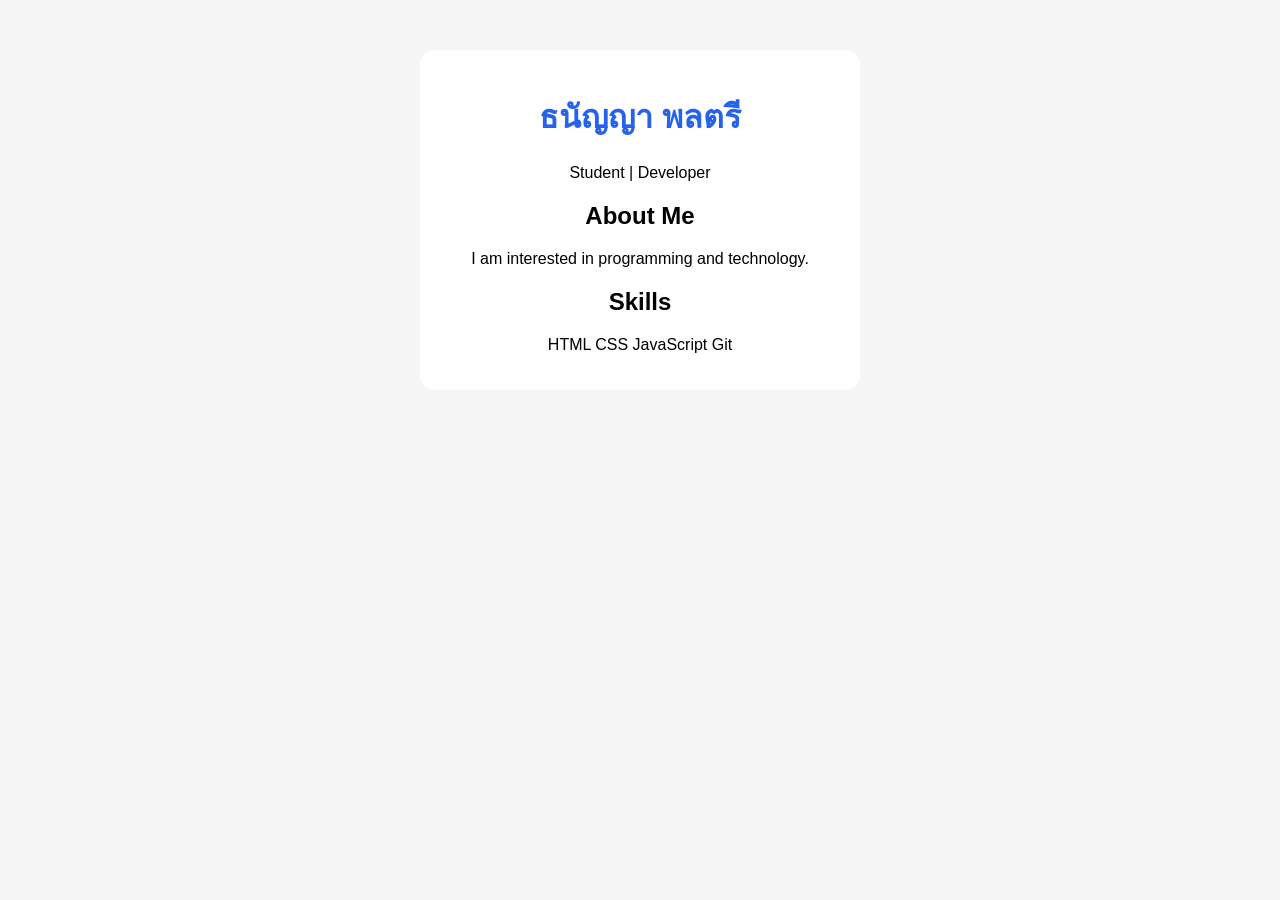
==== index.html @ 900daefc "create index.html" ====
<!DOCTYPE html>
<html>
<head>
<title>My Resume</title>

<style>
body{
    font-family: Arial;
    text-align:center;
    background:#f5f5f5;
}

.card{
    background:white;
    width:400px;
    margin:50px auto;
    padding:20px;
    border-radius:15px;
}

h1{
    color:#2563eb;
}

</style>

</head>

<body>

<div class="card">

<h1>ธนัญญา พลตรี</h1>

<p>
Student | Developer
</p>

<h2>About Me</h2>

<p>
I am interested in programming and technology.
</p>

<h2>Skills</h2>

<p>
HTML CSS JavaScript Git
</p>

</div>

</body>
</html>
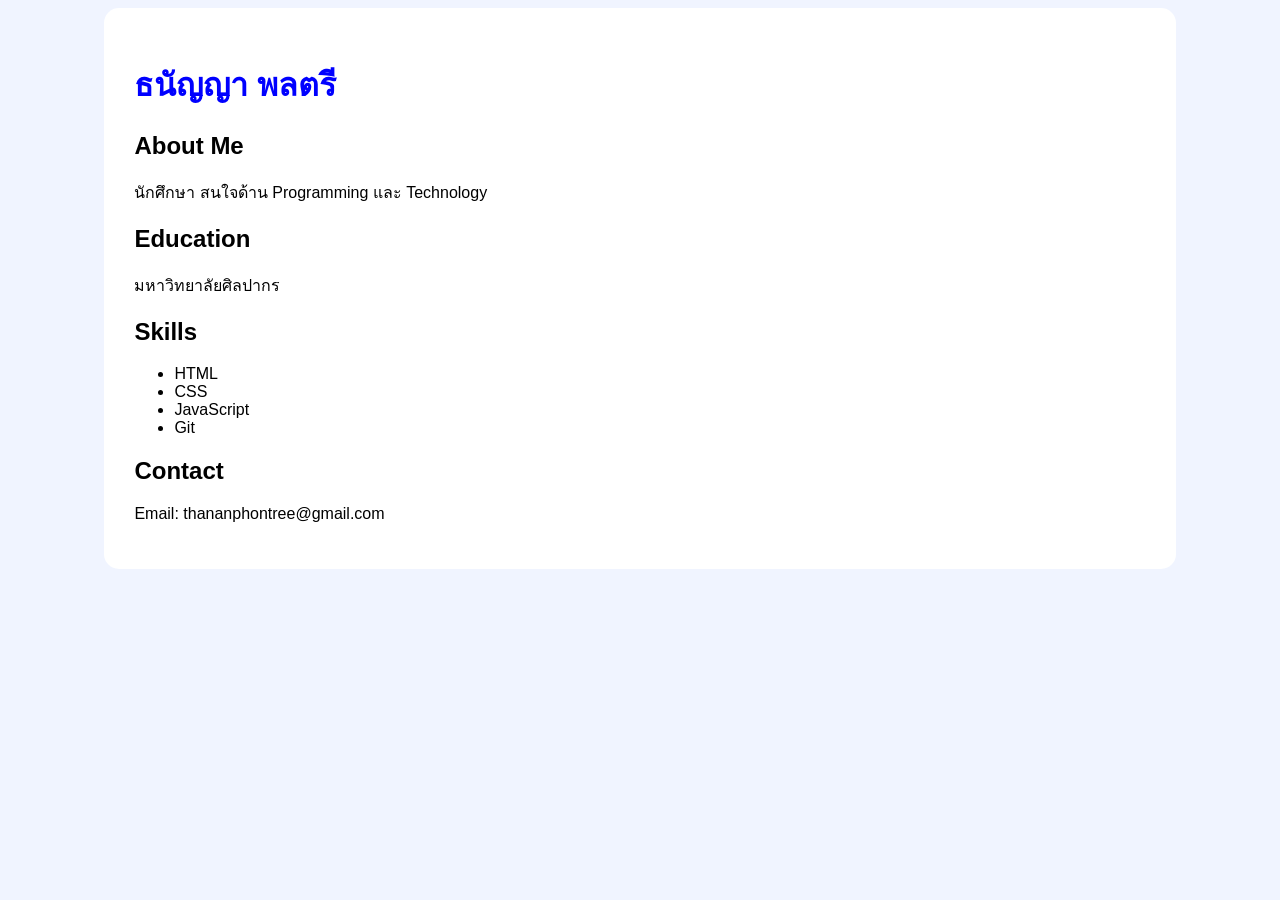
==== commit 856cf89e: "Revise resume content and remove internal styles Updated content and structure of the resume page." ====
--- a/index.html
+++ b/index.html
@@ -1,54 +1,47 @@
 <!DOCTYPE html>
 <html>
+
 <head>
 <title>My Resume</title>
-
-<style>
-body{
-    font-family: Arial;
-    text-align:center;
-    background:#f5f5f5;
-}
-
-.card{
-    background:white;
-    width:400px;
-    margin:50px auto;
-    padding:20px;
-    border-radius:15px;
-}
-
-h1{
-    color:#2563eb;
-}
-
-</style>
-
+<link rel="stylesheet" href="style.css">
 </head>
 
 <body>
 
-<div class="card">
+<div class="container">
 
 <h1>ธนัญญา พลตรี</h1>
 
+<h2>About Me</h2>
 <p>
-Student | Developer
+นักศึกษา สนใจด้าน Programming และ Technology
 </p>
 
-<h2>About Me</h2>
 
+<h2>Education</h2>
 <p>
-I am interested in programming and technology.
+มหาวิทยาลัยศิลปากร
 </p>
+
 
 <h2>Skills</h2>
 
+<ul>
+<li>HTML</li>
+<li>CSS</li>
+<li>JavaScript</li>
+<li>Git</li>
+</ul>
+
+
+<h2>Contact</h2>
 <p>
-HTML CSS JavaScript Git
+Email: thananphontree@gmail.com
 </p>
+
 
 </div>
 
 </body>
+
 </html>
--- a/style.css
+++ b/style.css
@@ -0,0 +1,16 @@
+body {
+    font-family: Arial;
+    background: #f0f4ff;
+}
+
+.container {
+    width: 80%;
+    margin: auto;
+    background: white;
+    padding: 30px;
+    border-radius: 15px;
+}
+
+h1 {
+    color: blue;
+}
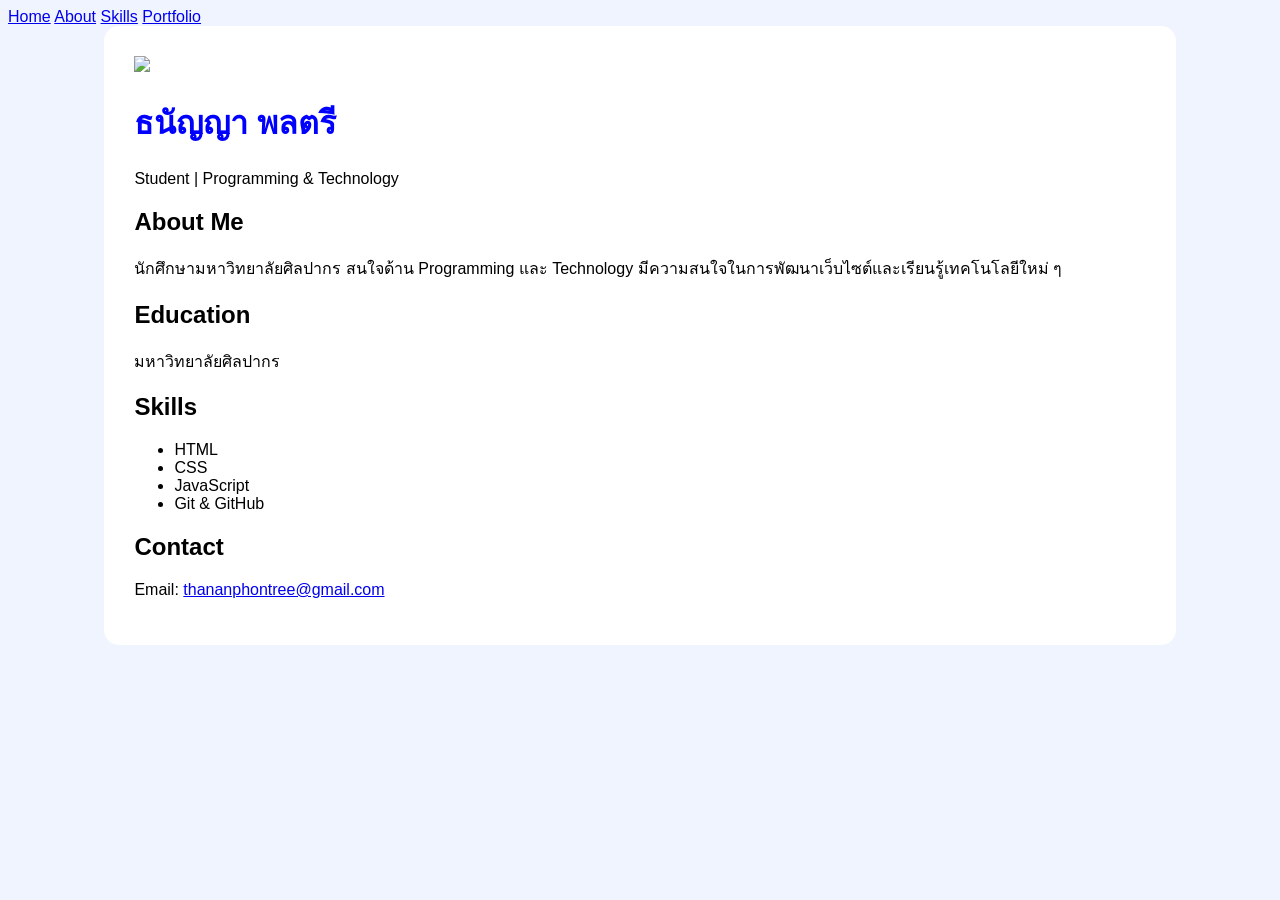
==== commit b5e774bb: "Revise resume title and content in index.html Updated resume details and added navigation links." ====
--- a/index.html
+++ b/index.html
@@ -2,23 +2,44 @@
 <html>
 
 <head>
-<title>My Resume</title>
+<title>Thananya Resume</title>
 <link rel="stylesheet" href="style.css">
 </head>
 
+
 <body>
+
+<nav>
+<a href="index.html">Home</a>
+<a href="about.html">About</a>
+<a href="skills.html">Skills</a>
+<a href="portfolio.html">Portfolio</a>
+</nav>
+
 
 <div class="container">
 
+<img src="profile.jpg" class="profile">
+
+
 <h1>ธนัญญา พลตรี</h1>
 
+<p class="subtitle">
+Student | Programming & Technology
+</p>
+
+
 <h2>About Me</h2>
+
 <p>
-นักศึกษา สนใจด้าน Programming และ Technology
+นักศึกษามหาวิทยาลัยศิลปากร 
+สนใจด้าน Programming และ Technology 
+มีความสนใจในการพัฒนาเว็บไซต์และเรียนรู้เทคโนโลยีใหม่ ๆ
 </p>
 
 
 <h2>Education</h2>
+
 <p>
 มหาวิทยาลัยศิลปากร
 </p>
@@ -30,18 +51,23 @@
 <li>HTML</li>
 <li>CSS</li>
 <li>JavaScript</li>
-<li>Git</li>
+<li>Git & GitHub</li>
 </ul>
 
 
 <h2>Contact</h2>
+
 <p>
-Email: thananphontree@gmail.com
+Email:
+<a href="mailto:thananphontree@gmail.com">
+thananphontree@gmail.com
+</a>
 </p>
 
 
 </div>
 
+
 </body>
 
 </html>
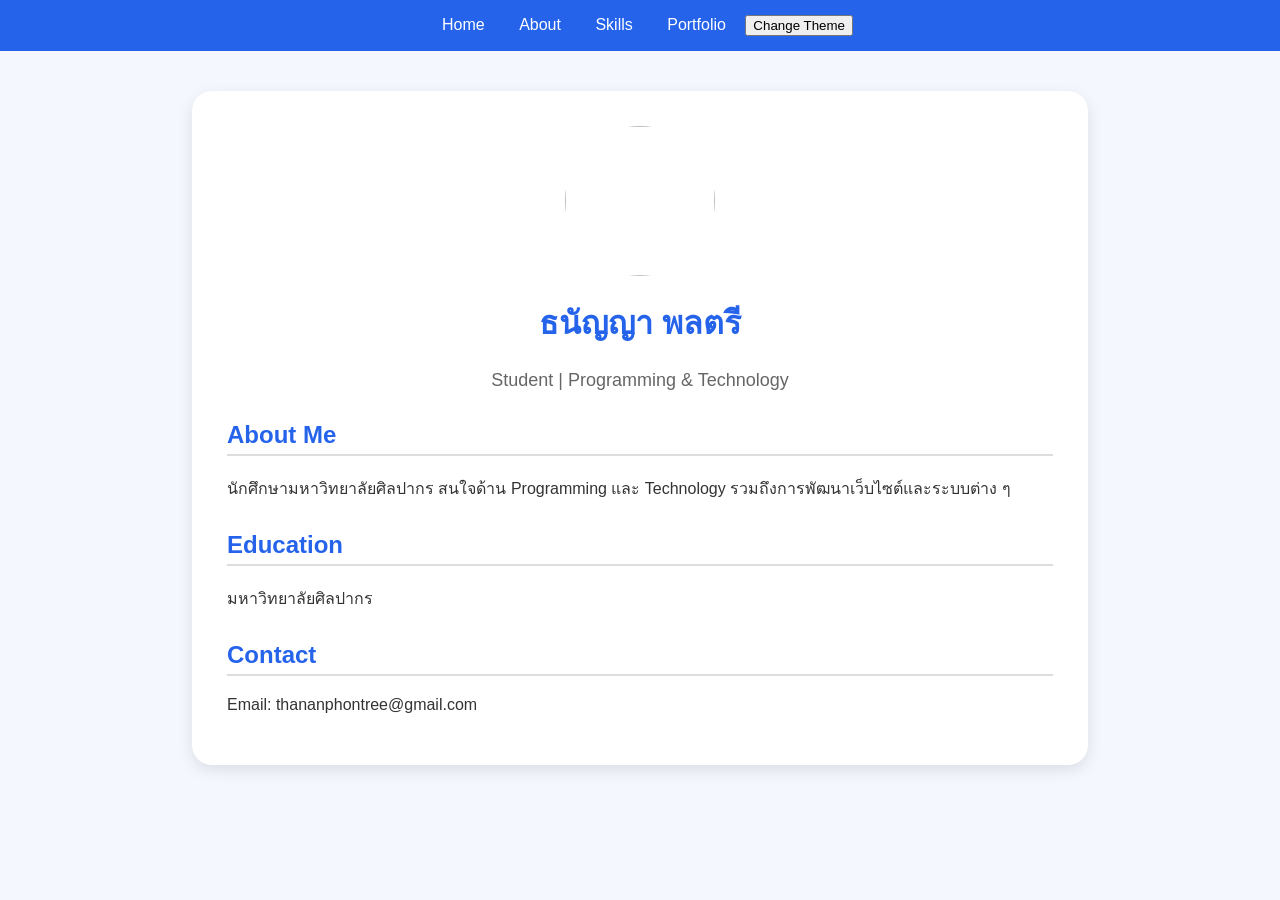
==== commit 8ca5bb4d: "Revise About Me section and update navigation Updated the About Me section and removed Skills list. " ====
--- a/index.html
+++ b/index.html
@@ -2,40 +2,55 @@
 <html>
 
 <head>
+
 <title>Thananya Resume</title>
+
 <link rel="stylesheet" href="style.css">
+
 </head>
 
 
 <body>
 
+
 <nav>
+
 <a href="index.html">Home</a>
 <a href="about.html">About</a>
 <a href="skills.html">Skills</a>
 <a href="portfolio.html">Portfolio</a>
+
+<button onclick="changeTheme()">
+Change Theme
+</button>
+
 </nav>
 
 
+
 <div class="container">
+
 
 <img src="profile.jpg" class="profile">
 
 
 <h1>ธนัญญา พลตรี</h1>
 
+
 <p class="subtitle">
 Student | Programming & Technology
 </p>
 
 
+
 <h2>About Me</h2>
 
 <p>
-นักศึกษามหาวิทยาลัยศิลปากร 
-สนใจด้าน Programming และ Technology 
-มีความสนใจในการพัฒนาเว็บไซต์และเรียนรู้เทคโนโลยีใหม่ ๆ
+นักศึกษามหาวิทยาลัยศิลปากร
+สนใจด้าน Programming และ Technology
+รวมถึงการพัฒนาเว็บไซต์และระบบต่าง ๆ
 </p>
+
 
 
 <h2>Education</h2>
@@ -45,29 +60,21 @@
 </p>
 
 
-<h2>Skills</h2>
-
-<ul>
-<li>HTML</li>
-<li>CSS</li>
-<li>JavaScript</li>
-<li>Git & GitHub</li>
-</ul>
-
 
 <h2>Contact</h2>
 
 <p>
 Email:
-<a href="mailto:thananphontree@gmail.com">
 thananphontree@gmail.com
-</a>
 </p>
 
 
 </div>
 
 
+<script src="script.js"></script>
+
+
 </body>
 
 </html>
--- a/style.css
+++ b/style.css
@@ -1,16 +1,190 @@
-body {
-    font-family: Arial;
-    background: #f0f4ff;
+* {
+    box-sizing: border-box;
 }
 
-.container {
-    width: 80%;
-    margin: auto;
-    background: white;
-    padding: 30px;
-    border-radius: 15px;
+
+body {
+
+    font-family: Arial, sans-serif;
+    background: #f5f7ff;
+    margin: 0;
+    color: #333;
+
 }
 
+
+
+
+nav {
+
+    background: #2563eb;
+    padding: 15px;
+    text-align: center;
+
+}
+
+
+nav a {
+
+    color: white;
+    text-decoration: none;
+    margin: 0 15px;
+    font-size: 16px;
+
+}
+
+
+nav a:hover {
+
+    text-decoration: underline;
+
+}
+
+
+
+
+.container {
+
+    width: 70%;
+    margin: 40px auto;
+    background: white;
+
+    padding: 35px;
+
+    border-radius: 20px;
+
+    box-shadow: 0 5px 15px rgba(0,0,0,0.1);
+
+}
+
+
+
+.profile {
+
+    width: 150px;
+    height: 150px;
+
+    border-radius: 50%;
+
+    display: block;
+    margin: auto;
+
+    object-fit: cover;
+
+}
+
+
+
+
 h1 {
-    color: blue;
+
+    text-align: center;
+    color: #2563eb;
+
 }
+
+
+h2 {
+
+    color: #2563eb;
+
+    border-bottom: 2px solid #ddd;
+
+    padding-bottom: 5px;
+
+    margin-top: 30px;
+
+}
+
+
+
+
+.subtitle {
+
+    text-align: center;
+
+    color: #666;
+
+    font-size: 18px;
+
+}
+
+
+ul {
+
+    line-height: 1.8;
+
+}
+
+
+a {
+
+    color: #2563eb;
+
+}
+
+
+
+.project {
+
+    background: #f8fafc;
+
+    padding: 20px;
+
+    margin: 20px 0;
+
+    border-radius: 15px;
+
+    border-left: 5px solid #2563eb;
+
+}
+
+
+.project h2 {
+
+    border: none;
+
+    margin-top: 0;
+
+}
+
+
+
+.contact {
+
+    text-align: center;
+
+}
+
+
+
+
+<@&1293482870727381015>dia screen and (max-width:768px) {
+
+
+    .container {
+
+        width: 90%;
+
+        padding: 20px;
+
+    }
+
+
+    nav a {
+
+        display: block;
+
+        margin: 10px;
+
+    }
+
+
+    h1 {
+
+        font-size: 26px;
+
+    }
+
+
+}
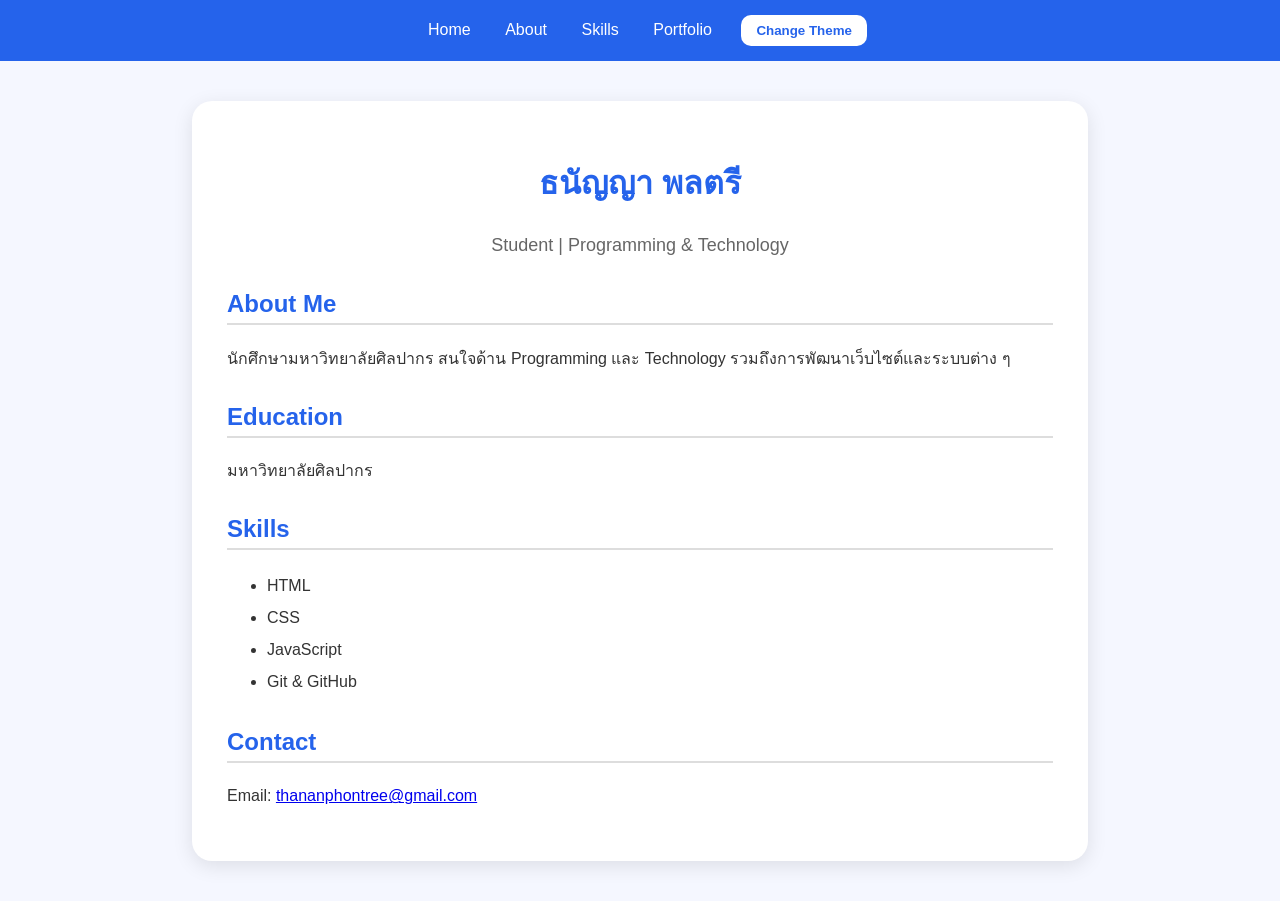
==== commit 88ca70ec: "Update index.html" ====
--- a/index.html
+++ b/index.html
@@ -31,9 +31,6 @@
 <div class="container">
 
 
-<img src="profile.jpg" class="profile">
-
-
 <h1>ธนัญญา พลตรี</h1>
 
 
@@ -61,11 +58,29 @@
 
 
 
+<h2>Skills</h2>
+
+<ul>
+
+<li>HTML</li>
+
+<li>CSS</li>
+
+<li>JavaScript</li>
+
+<li>Git & GitHub</li>
+
+</ul>
+
+
+
 <h2>Contact</h2>
 
 <p>
 Email:
+<a href="mailto:thananphontree@gmail.com">
 thananphontree@gmail.com
+</a>
 </p>
 
 
--- a/style.css
+++ b/style.css
@@ -4,187 +4,186 @@
 
 
 body {
-
     font-family: Arial, sans-serif;
     background: #f5f7ff;
+    color: #333;
     margin: 0;
-    color: #333;
-
+    transition: 0.3s;
 }
 
 
-
-
 nav {
-
     background: #2563eb;
     padding: 15px;
     text-align: center;
-
 }
 
 
 nav a {
-
     color: white;
     text-decoration: none;
     margin: 0 15px;
     font-size: 16px;
-
 }
 
 
 nav a:hover {
-
     text-decoration: underline;
-
 }
 
 
+button {
+    background: white;
+    color: #2563eb;
+    border: none;
+    padding: 8px 15px;
+    border-radius: 10px;
+    cursor: pointer;
+    margin-left: 10px;
+    font-weight: bold;
+}
+
+
+button:hover {
+    opacity: 0.8;
+}
 
 
 .container {
-
     width: 70%;
     margin: 40px auto;
     background: white;
-
     padding: 35px;
-
     border-radius: 20px;
-
-    box-shadow: 0 5px 15px rgba(0,0,0,0.1);
-
+    box-shadow: 0 5px 20px rgba(0,0,0,0.1);
+    animation: fadeIn 0.5s;
 }
 
 
+@keyframes fadeIn {
+    from {
+        opacity: 0;
+        transform: translateY(20px);
+    }
 
-.profile {
-
-    width: 150px;
-    height: 150px;
-
-    border-radius: 50%;
-
-    display: block;
-    margin: auto;
-
-    object-fit: cover;
-
+    to {
+        opacity: 1;
+        transform: translateY(0);
+    }
 }
 
 
+.profile {
+    width: 150px;
+    height: 150px;
+    border-radius: 50%;
+    object-fit: cover;
+    display: block;
+    margin: auto;
+}
 
 
 h1 {
-
     text-align: center;
     color: #2563eb;
+}
 
+
+.subtitle {
+    text-align: center;
+    color: #666;
+    font-size: 18px;
 }
 
 
 h2 {
-
     color: #2563eb;
-
     border-bottom: 2px solid #ddd;
-
     padding-bottom: 5px;
-
     margin-top: 30px;
-
 }
 
 
-
-
-.subtitle {
-
-    text-align: center;
-
-    color: #666;
-
-    font-size: 18px;
-
+p {
+    line-height: 1.7;
 }
 
 
 ul {
-
-    line-height: 1.8;
-
+    line-height: 2;
 }
 
 
-a {
-
-    color: #2563eb;
-
+.project {
+    background: #f8fafc;
+    padding: 20px;
+    margin: 20px 0;
+    border-radius: 15px;
+    border-left: 5px solid #2563eb;
+    transition: 0.3s;
 }
 
 
-
-.project {
-
-    background: #f8fafc;
-
-    padding: 20px;
-
-    margin: 20px 0;
-
-    border-radius: 15px;
-
-    border-left: 5px solid #2563eb;
-
+.project:hover {
+    transform: translateY(-5px);
+    box-shadow: 0 5px 15px rgba(0,0,0,0.1);
 }
 
 
 .project h2 {
-
     border: none;
-
     margin-top: 0;
-
 }
 
 
-
-.contact {
-
-    text-align: center;
-
+.dark {
+    background: #111827;
+    color: white;
 }
 
 
+.dark .container {
+    background: #1f2937;
+}
 
 
-<@&1293482870727381015>dia screen and (max-width:768px) {
+.dark h1,
+.dark h2 {
+    color: #60a5fa;
+}
 
 
+.dark .project {
+    background: #374151;
+}
+
+
+.dark nav {
+    background: #111827;
+}
+
+
+@media screen and (max-width:768px) {
+
     .container {
-
         width: 90%;
-
         padding: 20px;
-
     }
 
 
     nav a {
+        display: block;
+        margin: 12px;
+    }
 
-        display: block;
 
-        margin: 10px;
-
+    button {
+        margin-top: 10px;
     }
 
 
     h1 {
-
         font-size: 26px;
-
     }
 
-
 }
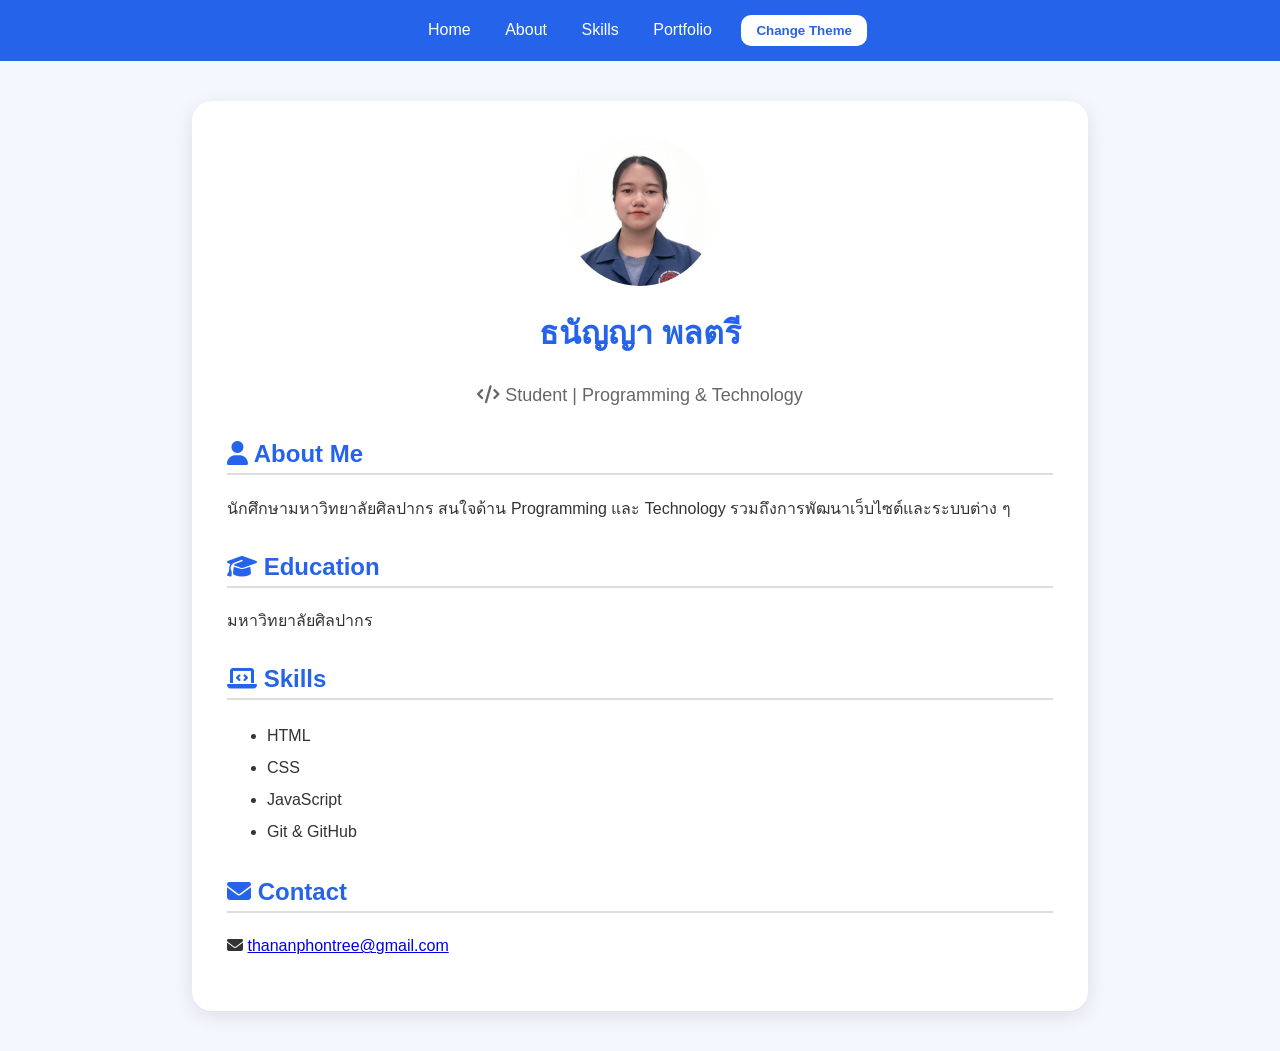
==== commit b7cd7393: "Add Font Awesome icons and update sections" ====
--- a/index.html
+++ b/index.html
@@ -6,6 +6,8 @@
 <title>Thananya Resume</title>
 
 <link rel="stylesheet" href="style.css">
+
+<link rel="stylesheet" href="https://cdnjs.cloudflare.com/ajax/libs/font-awesome/6.5.1/css/all.min.css">
 
 </head>
 
@@ -31,16 +33,23 @@
 <div class="container">
 
 
+<img src="profile.jpg" class="profile">
+
+
 <h1>ธนัญญา พลตรี</h1>
 
 
 <p class="subtitle">
+<i class="fa-solid fa-code"></i>
 Student | Programming & Technology
 </p>
 
 
 
-<h2>About Me</h2>
+<h2>
+<i class="fa-solid fa-user"></i>
+About Me
+</h2>
 
 <p>
 นักศึกษามหาวิทยาลัยศิลปากร
@@ -50,7 +59,10 @@
 
 
 
-<h2>Education</h2>
+<h2>
+<i class="fa-solid fa-graduation-cap"></i>
+Education
+</h2>
 
 <p>
 มหาวิทยาลัยศิลปากร
@@ -58,29 +70,35 @@
 
 
 
-<h2>Skills</h2>
+<h2>
+<i class="fa-solid fa-laptop-code"></i>
+Skills
+</h2>
 
 <ul>
 
 <li>HTML</li>
-
 <li>CSS</li>
-
 <li>JavaScript</li>
-
 <li>Git & GitHub</li>
 
 </ul>
 
 
 
-<h2>Contact</h2>
+<h2>
+<i class="fa-solid fa-envelope"></i>
+Contact
+</h2>
 
 <p>
-Email:
+
+<i class="fa-solid fa-envelope"></i>
+
 <a href="mailto:thananphontree@gmail.com">
 thananphontree@gmail.com
 </a>
+
 </p>
 
 
--- a/style.css
+++ b/style.css
@@ -1,7 +1,6 @@
 * {
     box-sizing: border-box;
 }
-
 
 body {
     font-family: Arial, sans-serif;
@@ -11,13 +10,11 @@
     transition: 0.3s;
 }
 
-
 nav {
     background: #2563eb;
     padding: 15px;
     text-align: center;
 }
-
 
 nav a {
     color: white;
@@ -26,11 +23,9 @@
     font-size: 16px;
 }
 
-
 nav a:hover {
     text-decoration: underline;
 }
-
 
 button {
     background: white;
@@ -43,11 +38,9 @@
     font-weight: bold;
 }
 
-
 button:hover {
     opacity: 0.8;
 }
-
 
 .container {
     width: 70%;
@@ -58,7 +51,6 @@
     box-shadow: 0 5px 20px rgba(0,0,0,0.1);
     animation: fadeIn 0.5s;
 }
-
 
 @keyframes fadeIn {
     from {
@@ -72,7 +64,6 @@
     }
 }
 
-
 .profile {
     width: 150px;
     height: 150px;
@@ -82,19 +73,16 @@
     margin: auto;
 }
 
-
 h1 {
     text-align: center;
     color: #2563eb;
 }
-
 
 .subtitle {
     text-align: center;
     color: #666;
     font-size: 18px;
 }
-
 
 h2 {
     color: #2563eb;
@@ -103,16 +91,13 @@
     margin-top: 30px;
 }
 
-
 p {
     line-height: 1.7;
 }
 
-
 ul {
     line-height: 2;
 }
-
 
 .project {
     background: #f8fafc;
@@ -123,45 +108,37 @@
     transition: 0.3s;
 }
 
-
 .project:hover {
     transform: translateY(-5px);
     box-shadow: 0 5px 15px rgba(0,0,0,0.1);
 }
-
 
 .project h2 {
     border: none;
     margin-top: 0;
 }
 
-
 .dark {
     background: #111827;
     color: white;
 }
 
-
 .dark .container {
     background: #1f2937;
 }
-
 
 .dark h1,
 .dark h2 {
     color: #60a5fa;
 }
 
-
 .dark .project {
     background: #374151;
 }
 
-
 .dark nav {
     background: #111827;
 }
-
 
 @media screen and (max-width:768px) {
 
@@ -170,17 +147,14 @@
         padding: 20px;
     }
 
-
     nav a {
         display: block;
         margin: 12px;
     }
 
-
     button {
         margin-top: 10px;
     }
-
 
     h1 {
         font-size: 26px;
